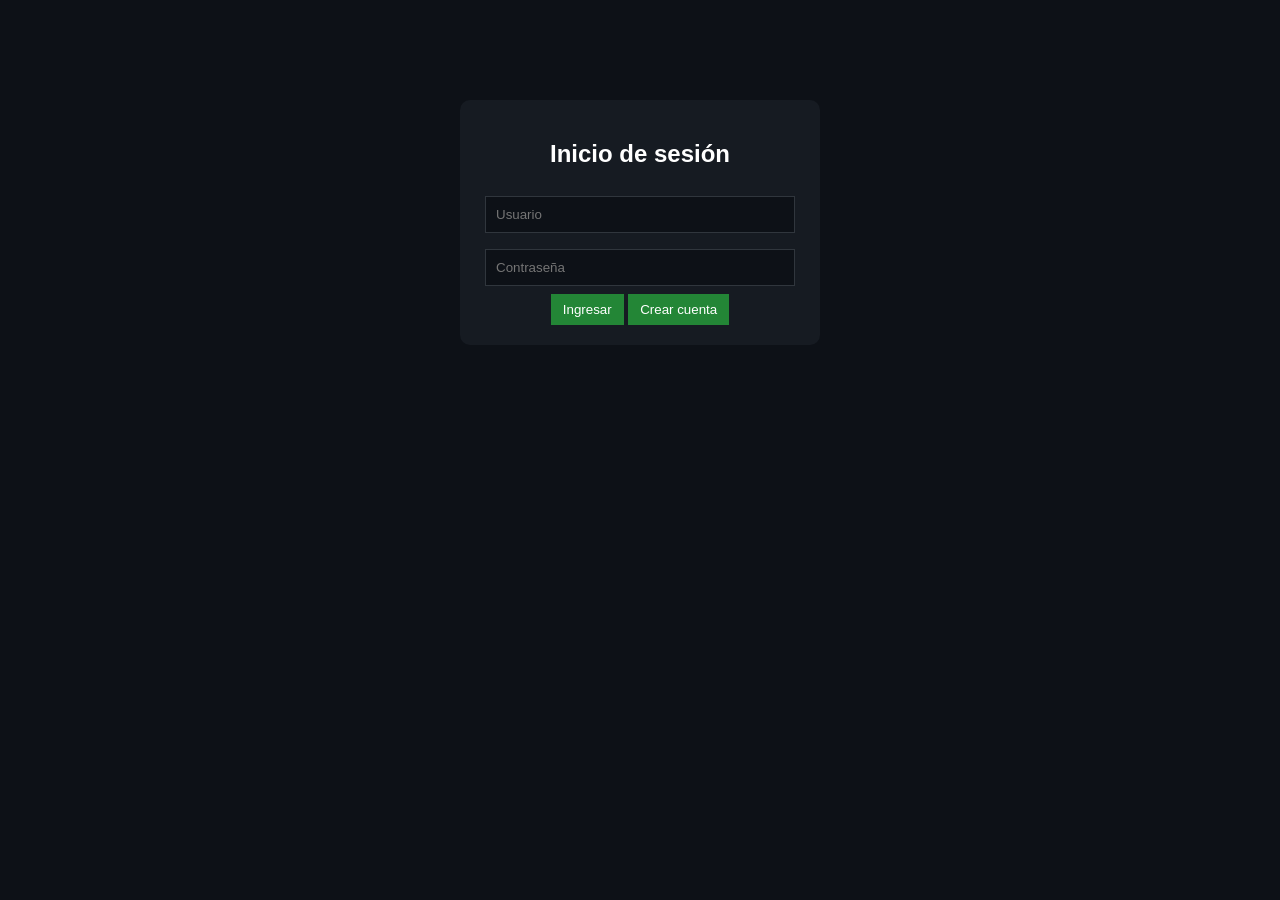
==== index.html @ fc1dac28 "actu7" ====
<!DOCTYPE html>
<html lang="es">
<head>
  <meta charset="UTF-8">
  <title>TechNova Services</title>
  <link rel="stylesheet" href="style.css">
</head>

<body>

<!-- LOGIN -->
<div id="loginBox" class="center-box">
  <h2>Inicio de sesión</h2>

  <input id="loginUser" placeholder="Usuario">
  <input id="loginPass" type="password" placeholder="Contraseña">

  <button onclick="login()">Ingresar</button>
  <button onclick="showRegister()">Crear cuenta</button>
</div>

<!-- REGISTER -->
<div id="registerBox" class="center-box hidden">
  <h2>Registro</h2>

  <input id="regUser" placeholder="Usuario">
  <input id="regPass" type="password" placeholder="Contraseña">

  <div>
    <button onclick="setRole('usuario')">Usuario</button>
    <button onclick="setRole('administrador')">Administrador</button>
  </div>

  <button onclick="register()">Registrarse</button>
  <button onclick="showLogin()">Volver</button>
</div>

<!-- APP -->
<div id="app" class="hidden">

  <!-- NAVBAR -->
  <div class="navbar">
    <div>TechNova Services</div>

    <div class="nav-buttons">
      <button onclick="showView('user')">Panel</button>
      <button onclick="logout()">Salir</button>
    </div>
  </div>

  <div class="content">

    <!-- USER PANEL -->
    <div id="userPanel" class="view hidden">
      <h2>Panel de Usuario</h2>

      <div class="grid">

        <div class="card">
          <h3>Agendar cita</h3>
          <input id="citaServicio" placeholder="Servicio">
          <input id="citaFecha" type="date">
          <button onclick="guardarCita()">Enviar</button>
        </div>

        <div class="card">
          <h3>Cotización</h3>
         <select id="cotServicio">
            <option value="Infraestructura Cloud">Infraestructura Cloud</option>
            <option value="Soporte Técnico">Soporte Técnico</option>
            <option value="Seguridad Informática">Seguridad Informática</option>
            <option value="Despliegue DevOps">Despliegue DevOps</option>
            <option value="Automatización de sistemas">Automatización de sistemas</option>
            </select>
          <button onclick="guardarCotizacion()">Enviar</button>
        </div>

        <div class="card full">
          <h3>Respuestas</h3>
          <div id="userResponses"></div>
        </div>

      </div>
    </div>

    <!-- ADMIN PANEL -->
    <div id="adminPanel" class="view hidden">

      <h2>Panel Administrador</h2>

      <h3>Usuarios</h3>
      <table>
        <thead>
          <tr>
            <th>Usuario</th>
            <th>Rol</th>
            <th>Acción</th>
          </tr>
        </thead>
        <tbody id="userTable"></tbody>
      </table>

      <h3>Citas</h3>
      <table>
        <tbody id="citaTable"></tbody>
      </table>

      <h3>Cotizaciones</h3>
      <table>
        <tbody id="cotTable"></tbody>
      </table>

    </div>

  </div>
</div>

<script src="app.js"></script>
</body>
</html>
---- style.css ----
body {
  margin: 0;
  font-family: Arial;
  background: #0d1117;
  color: white;
}

/* LOGIN */
.center-box {
  width: 320px;
  margin: 100px auto;
  background: #161b22;
  padding: 20px;
  border-radius: 10px;
  text-align: center;
}

input, textarea {
  width: 90%;
  padding: 10px;
  margin: 8px 0;
  background: #0d1117;
  border: 1px solid #30363d;
  color: white;
}

/* NAVBAR */
.navbar {
  display: flex;
  justify-content: space-between;
  padding: 15px;
  background: #161b22;
  border-bottom: 1px solid #30363d;
}

/* CONTENT */
.content {
  padding: 20px;
}

/* GRID */
.grid {
  display: grid;
  grid-template-columns: repeat(2, 1fr);
  gap: 20px;
}

.card {
  background: #161b22;
  padding: 20px;
  border-radius: 10px;
}

.card.full {
  grid-column: span 2;
}

/* TABLES */
table {
  width: 100%;
  border-collapse: collapse;
  margin-bottom: 20px;
  background: #161b22;
}

th, td {
  padding: 10px;
  border: 1px solid #30363d;
  text-align: center;
}

button {
  padding: 8px 12px;
  background: #238636;
  border: none;
  color: white;
  cursor: pointer;
}

button:hover {
  background: #2ea043;
}

.hidden {
  display: none;
}

@media (max-width: 768px) {

  .grid {
    grid-template-columns: 1fr;
  }

  .center-box {
    width: 90%;
    margin: 50px auto;
  }

  .navbar {
    flex-direction: column;
    text-align: center;
  }

  .nav-buttons {
    margin-top: 10px;
  }

  table {
    font-size: 12px;
  }

  th, td {
    padding: 6px;
  }

  button {
    width: 100%;
    margin-top: 5px;
  }

}
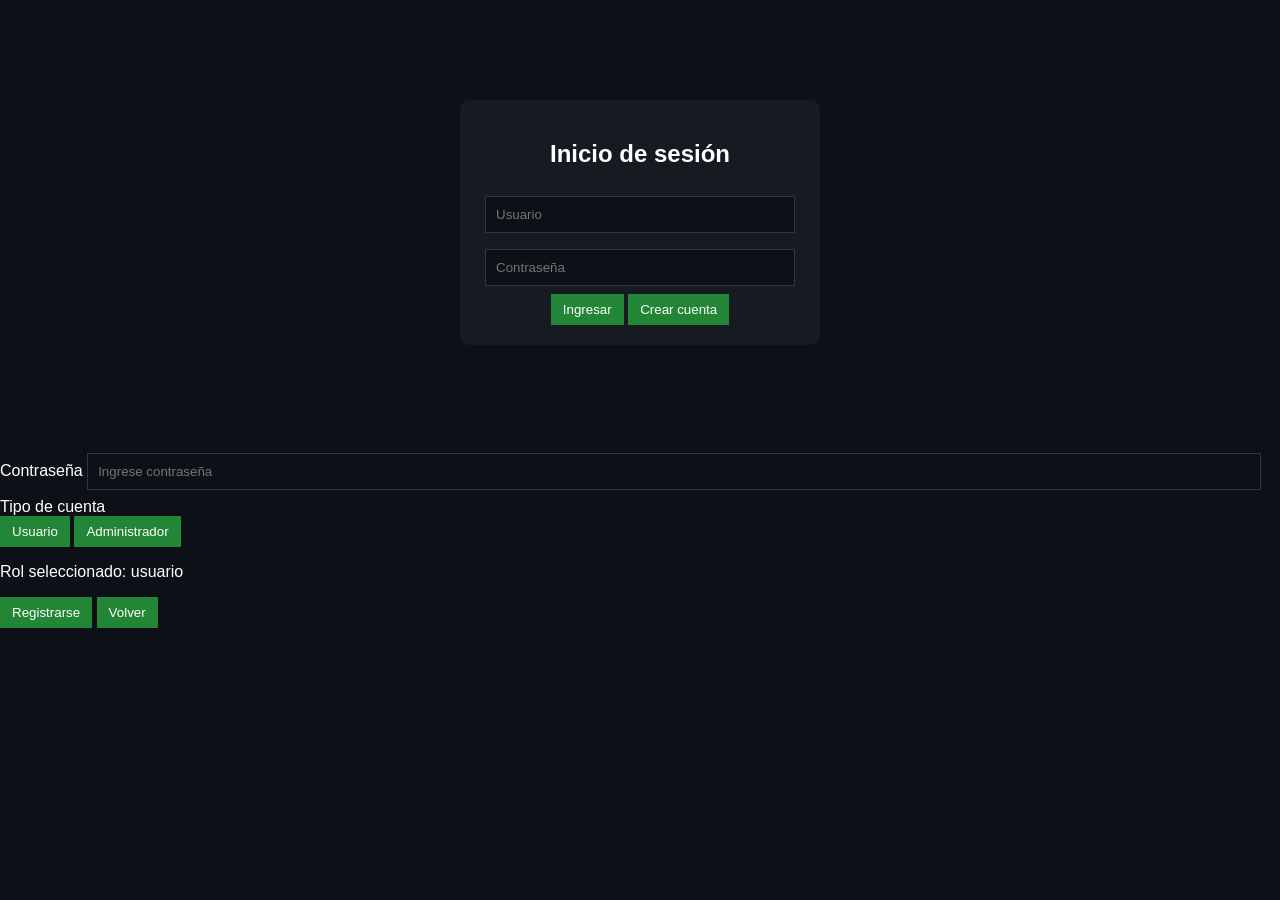
==== commit 010c76f3: "actu pagina" ====
--- a/index.html
+++ b/index.html
@@ -20,16 +20,20 @@
 </div>
 
 <!-- REGISTER -->
-<div id="registerBox" class="center-box hidden">
-  <h2>Registro</h2>
+<div class="form-group">
+    <label>Contraseña</label>
+    <input id="regPass" type="password" placeholder="Ingrese contraseña">
+  </div>
 
-  <input id="regUser" placeholder="Usuario">
-  <input id="regPass" type="password" placeholder="Contraseña">
+  <div class="form-group">
+    <label>Tipo de cuenta</label>
+    <div class="role-buttons">
+      <button type="button" onclick="setRole('usuario')">Usuario</button>
+      <button type="button" onclick="setRole('administrador')">Administrador</button>
+    </div>
+  </div>
 
-  <div>
-    <button onclick="setRole('usuario')">Usuario</button>
-    <button onclick="setRole('administrador')">Administrador</button>
-  </div>
+  <p id="roleSelected">Rol seleccionado: usuario</p>
 
   <button onclick="register()">Registrarse</button>
   <button onclick="showLogin()">Volver</button>
@@ -52,8 +56,8 @@
 
     <!-- USER PANEL -->
     <div id="userPanel" class="view hidden">
-      <h2>Panel de Usuario</h2>
-
+      <h2>Panel de Usuario2</h2>
+      
       <div class="grid">
 
         <div class="card">
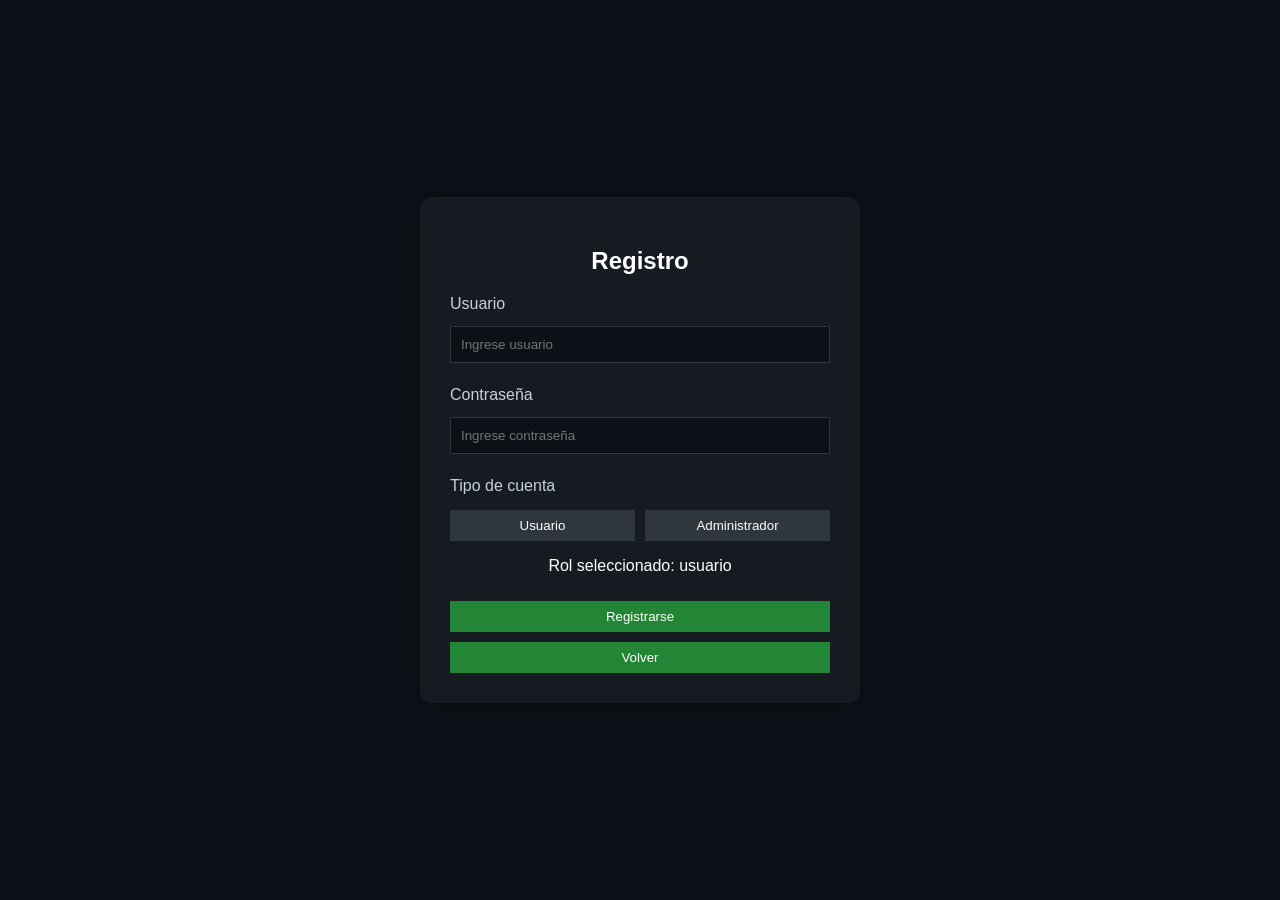
==== commit fa85b3c2: "actu pag2" ====
--- a/index.html
+++ b/index.html
@@ -19,26 +19,39 @@
   <button onclick="showRegister()">Crear cuenta</button>
 </div>
 
-<!-- REGISTER -->
-<div class="form-group">
-    <label>Contraseña</label>
-    <input id="regPass" type="password" placeholder="Ingrese contraseña">
+<div id="registerBox" class="auth-container hidden">
+
+  <div class="auth-card">
+
+    <h2>Registro</h2>
+
+    <div class="form-group">
+      <label>Usuario</label>
+      <input id="regUser" placeholder="Ingrese usuario">
+    </div>
+
+    <div class="form-group">
+      <label>Contraseña</label>
+      <input id="regPass" type="password" placeholder="Ingrese contraseña">
+    </div>
+
+    <div class="form-group">
+      <label>Tipo de cuenta</label>
+
+      <div class="role-buttons">
+        <button type="button" onclick="setRole('usuario')">Usuario</button>
+        <button type="button" onclick="setRole('administrador')">Administrador</button>
+      </div>
+    </div>
+
+    <p id="roleSelected">Rol seleccionado: usuario</p>
+
+    <button onclick="register()">Registrarse</button>
+    <button onclick="showLogin()">Volver</button>
+
   </div>
 
-  <div class="form-group">
-    <label>Tipo de cuenta</label>
-    <div class="role-buttons">
-      <button type="button" onclick="setRole('usuario')">Usuario</button>
-      <button type="button" onclick="setRole('administrador')">Administrador</button>
-    </div>
-  </div>
-
-  <p id="roleSelected">Rol seleccionado: usuario</p>
-
-  <button onclick="register()">Registrarse</button>
-  <button onclick="showLogin()">Volver</button>
 </div>
-
 <!-- APP -->
 <div id="app" class="hidden">
 
--- a/style.css
+++ b/style.css
@@ -118,4 +118,66 @@
     margin-top: 5px;
   }
 
+}
+
+.auth-container {
+  position: fixed;
+  top: 0;
+  left: 0;
+  width: 100%;
+  height: 100vh;
+
+  display: flex;
+  justify-content: center;
+  align-items: center;
+
+  background: #0d1117;
+}
+
+.auth-card {
+  width: 380px;
+  background: #161b22;
+  padding: 30px;
+  border-radius: 12px;
+  box-shadow: 0 0 20px rgba(0,0,0,0.4);
+  text-align: center;
+}
+
+.auth-card h2 {
+  margin-bottom: 20px;
+}
+
+.auth-card input {
+  width: 100%;
+  box-sizing: border-box;
+}
+
+.form-group {
+  margin-bottom: 15px;
+  text-align: left;
+}
+
+.form-group label {
+  display: block;
+  margin-bottom: 5px;
+  color: #c9d1d9;
+}
+
+.role-buttons {
+  display: flex;
+  gap: 10px;
+}
+
+.role-buttons button {
+  flex: 1;
+  background: #30363d;
+}
+
+.role-buttons button:hover {
+  background: #238636;
+}
+
+.auth-card button {
+  width: 100%;
+  margin-top: 10px;
 }
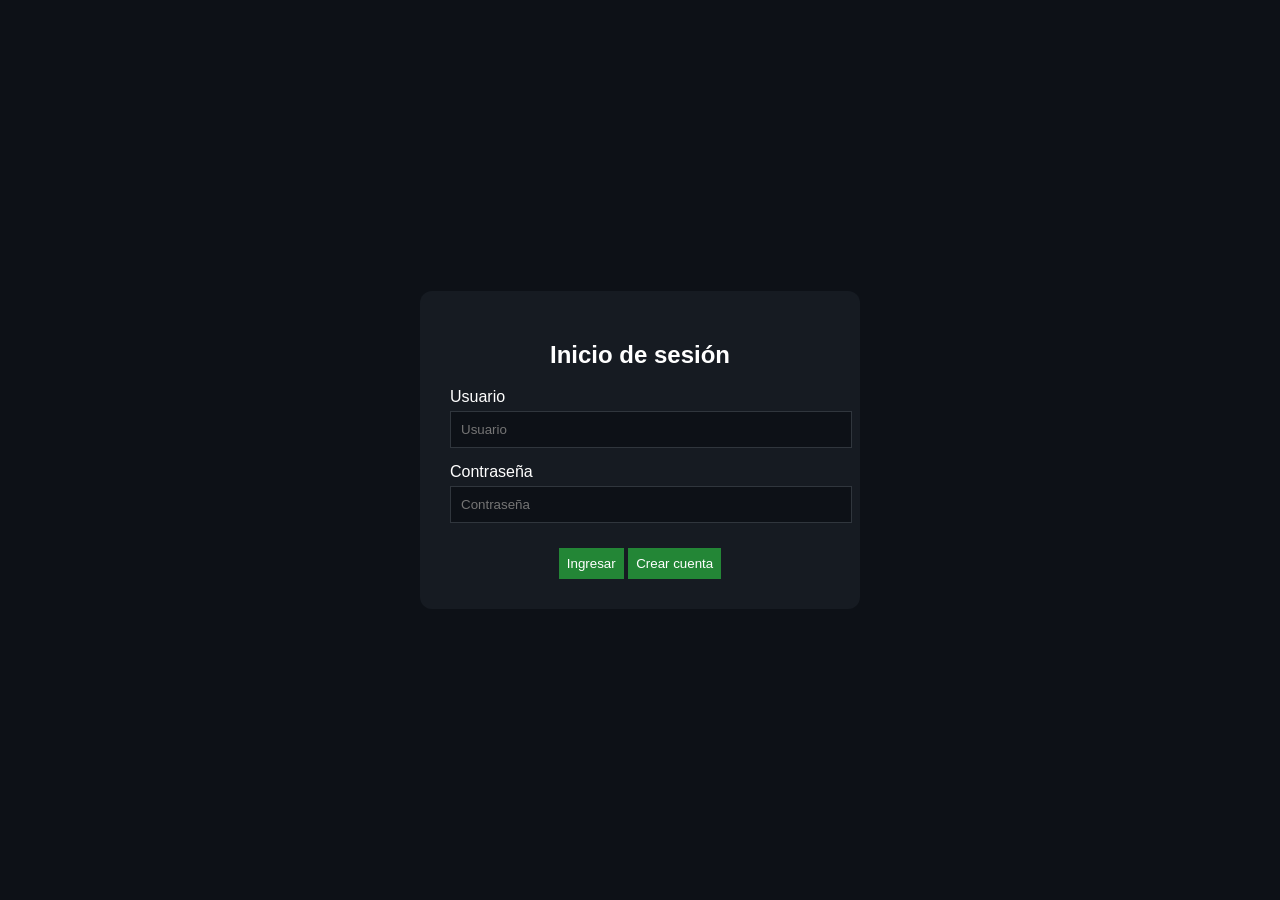
==== commit 42d4891e: "pag5" ====
--- a/index.html
+++ b/index.html
@@ -9,30 +9,41 @@
 <body>
 
 <!-- LOGIN -->
-<div id="loginBox" class="center-box">
-  <h2>Inicio de sesión</h2>
+<div id="loginBox" class="auth-container">
+  <div class="auth-card">
 
-  <input id="loginUser" placeholder="Usuario">
-  <input id="loginPass" type="password" placeholder="Contraseña">
+    <h2>Inicio de sesión</h2>
 
-  <button onclick="login()">Ingresar</button>
-  <button onclick="showRegister()">Crear cuenta</button>
+    <div class="form-group">
+      <label>Usuario</label>
+      <input id="loginUser" placeholder="Usuario">
+    </div>
+
+    <div class="form-group">
+      <label>Contraseña</label>
+      <input id="loginPass" type="password" placeholder="Contraseña">
+    </div>
+
+    <button onclick="login()">Ingresar</button>
+    <button onclick="showRegister()">Crear cuenta</button>
+
+  </div>
 </div>
 
+<!-- REGISTER -->
 <div id="registerBox" class="auth-container hidden">
-
   <div class="auth-card">
 
     <h2>Registro</h2>
 
     <div class="form-group">
       <label>Usuario</label>
-      <input id="regUser" placeholder="Ingrese usuario">
+      <input id="regUser" placeholder="Usuario">
     </div>
 
     <div class="form-group">
       <label>Contraseña</label>
-      <input id="regPass" type="password" placeholder="Ingrese contraseña">
+      <input id="regPass" type="password" placeholder="Contraseña">
     </div>
 
     <div class="form-group">
@@ -50,27 +61,26 @@
     <button onclick="showLogin()">Volver</button>
 
   </div>
+</div>
 
-</div>
 <!-- APP -->
 <div id="app" class="hidden">
 
-  <!-- NAVBAR -->
   <div class="navbar">
     <div>TechNova Services</div>
 
     <div class="nav-buttons">
-      <button onclick="showView('user')">Panel</button>
+      <button onclick="showView()">Panel</button>
       <button onclick="logout()">Salir</button>
     </div>
   </div>
 
   <div class="content">
 
-    <!-- USER PANEL -->
+    <!-- USER -->
     <div id="userPanel" class="view hidden">
-      <h2>Panel de Usuario2</h2>
-      
+      <h2>Panel de Usuario</h2>
+
       <div class="grid">
 
         <div class="card">
@@ -82,13 +92,15 @@
 
         <div class="card">
           <h3>Cotización</h3>
-         <select id="cotServicio">
-            <option value="Infraestructura Cloud">Infraestructura Cloud</option>
-            <option value="Soporte Técnico">Soporte Técnico</option>
-            <option value="Seguridad Informática">Seguridad Informática</option>
-            <option value="Despliegue DevOps">Despliegue DevOps</option>
-            <option value="Automatización de sistemas">Automatización de sistemas</option>
-            </select>
+
+          <select id="cotServicio">
+            <option>Infraestructura Cloud</option>
+            <option>Soporte Técnico</option>
+            <option>Seguridad Informática</option>
+            <option>DevOps</option>
+          </select>
+
+          <input id="cotDetalle" placeholder="Detalle">
           <button onclick="guardarCotizacion()">Enviar</button>
         </div>
 
@@ -100,20 +112,12 @@
       </div>
     </div>
 
-    <!-- ADMIN PANEL -->
+    <!-- ADMIN -->
     <div id="adminPanel" class="view hidden">
-
       <h2>Panel Administrador</h2>
 
       <h3>Usuarios</h3>
       <table>
-        <thead>
-          <tr>
-            <th>Usuario</th>
-            <th>Rol</th>
-            <th>Acción</th>
-          </tr>
-        </thead>
         <tbody id="userTable"></tbody>
       </table>
 
--- a/style.css
+++ b/style.css
@@ -5,32 +5,61 @@
   color: white;
 }
 
-/* LOGIN */
-.center-box {
-  width: 320px;
-  margin: 100px auto;
+/* LOGIN / REGISTER */
+.auth-container {
+  position: fixed;
+  inset: 0;
+  display: flex;
+  justify-content: center;
+  align-items: center;
+  background: #0d1117;
+}
+
+.auth-card {
+  width: 380px;
   background: #161b22;
-  padding: 20px;
-  border-radius: 10px;
+  padding: 30px;
+  border-radius: 12px;
   text-align: center;
 }
 
-input, textarea {
-  width: 90%;
+.form-group {
+  margin-bottom: 15px;
+  text-align: left;
+}
+
+.form-group label {
+  display: block;
+  margin-bottom: 5px;
+}
+
+input, select {
+  width: 100%;
   padding: 10px;
-  margin: 8px 0;
   background: #0d1117;
   border: 1px solid #30363d;
   color: white;
 }
 
-/* NAVBAR */
+.role-buttons {
+  display: flex;
+  gap: 10px;
+}
+
+.role-buttons button {
+  flex: 1;
+  background: #30363d;
+  color: white;
+  border: none;
+  padding: 8px;
+}
+
+/* NAV */
 .navbar {
   display: flex;
   justify-content: space-between;
   padding: 15px;
   background: #161b22;
-  border-bottom: 1px solid #30363d;
 }
 
 /* CONTENT */
@@ -38,7 +67,6 @@
   padding: 20px;
 }
 
-/* GRID */
 .grid {
   display: grid;
   grid-template-columns: repeat(2, 1fr);
@@ -55,129 +83,21 @@
   grid-column: span 2;
 }
 
-/* TABLES */
+/* TABLE */
 table {
   width: 100%;
-  border-collapse: collapse;
+  background: #161b22;
   margin-bottom: 20px;
-  background: #161b22;
-}
-
-th, td {
-  padding: 10px;
-  border: 1px solid #30363d;
-  text-align: center;
-}
-
-button {
-  padding: 8px 12px;
-  background: #238636;
-  border: none;
-  color: white;
-  cursor: pointer;
-}
-
-button:hover {
-  background: #2ea043;
 }
 
 .hidden {
   display: none;
 }
 
-@media (max-width: 768px) {
-
-  .grid {
-    grid-template-columns: 1fr;
-  }
-
-  .center-box {
-    width: 90%;
-    margin: 50px auto;
-  }
-
-  .navbar {
-    flex-direction: column;
-    text-align: center;
-  }
-
-  .nav-buttons {
-    margin-top: 10px;
-  }
-
-  table {
-    font-size: 12px;
-  }
-
-  th, td {
-    padding: 6px;
-  }
-
-  button {
-    width: 100%;
-    margin-top: 5px;
-  }
-
-}
-
-.auth-container {
-  position: fixed;
-  top: 0;
-  left: 0;
-  width: 100%;
-  height: 100vh;
-
-  display: flex;
-  justify-content: center;
-  align-items: center;
-
-  background: #0d1117;
-}
-
-.auth-card {
-  width: 380px;
-  background: #161b22;
-  padding: 30px;
-  border-radius: 12px;
-  box-shadow: 0 0 20px rgba(0,0,0,0.4);
-  text-align: center;
-}
-
-.auth-card h2 {
-  margin-bottom: 20px;
-}
-
-.auth-card input {
-  width: 100%;
-  box-sizing: border-box;
-}
-
-.form-group {
-  margin-bottom: 15px;
-  text-align: left;
-}
-
-.form-group label {
-  display: block;
-  margin-bottom: 5px;
-  color: #c9d1d9;
-}
-
-.role-buttons {
-  display: flex;
-  gap: 10px;
-}
-
-.role-buttons button {
-  flex: 1;
-  background: #30363d;
-}
-
-.role-buttons button:hover {
+button {
+  margin-top: 10px;
+  padding: 8px;
   background: #238636;
-}
-
-.auth-card button {
-  width: 100%;
-  margin-top: 10px;
+  border: none;
+  color: white;
 }
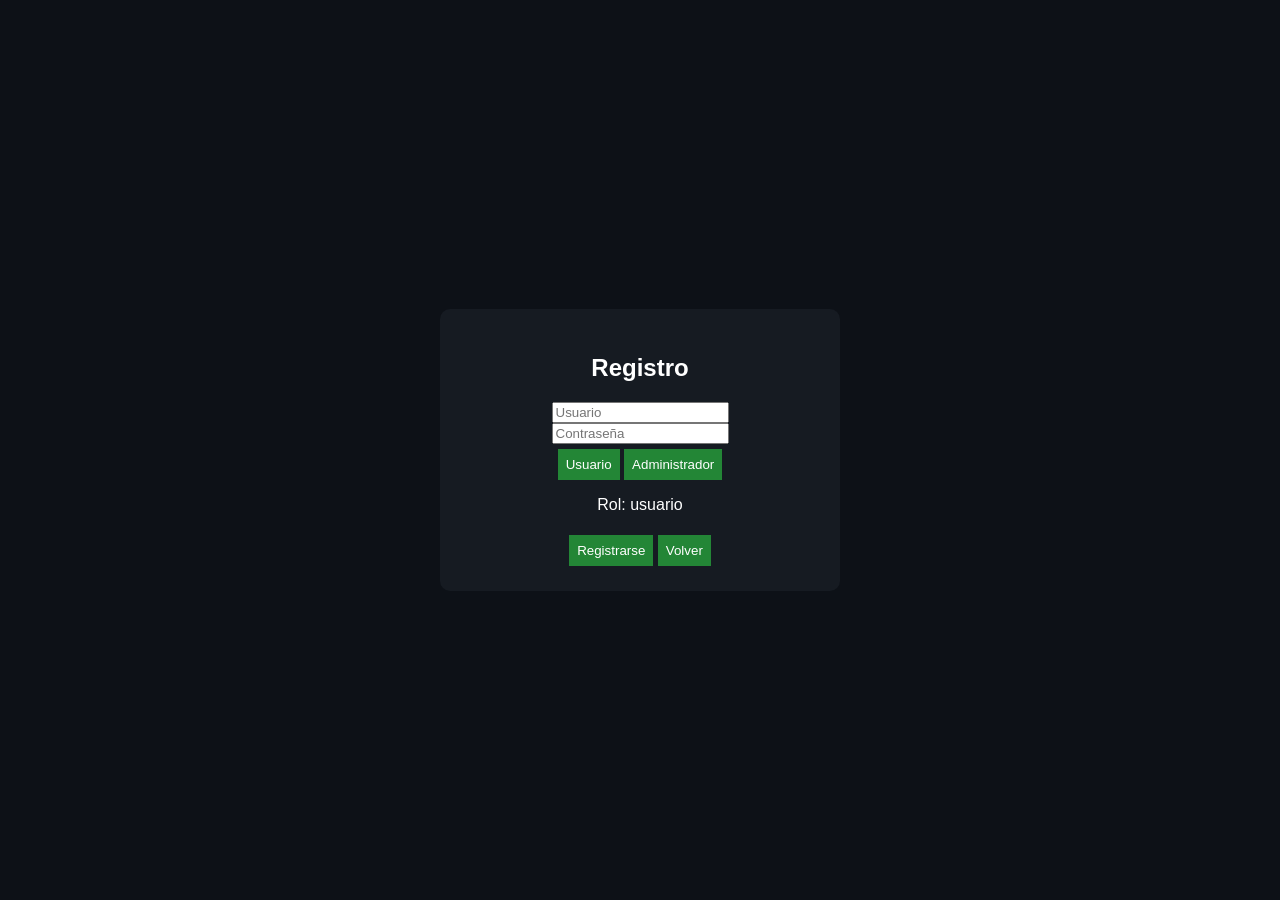
==== commit 214192a0: "actu pag7" ====
--- a/index.html
+++ b/index.html
@@ -14,15 +14,8 @@
 
     <h2>Inicio de sesión</h2>
 
-    <div class="form-group">
-      <label>Usuario</label>
-      <input id="loginUser" placeholder="Usuario">
-    </div>
-
-    <div class="form-group">
-      <label>Contraseña</label>
-      <input id="loginPass" type="password" placeholder="Contraseña">
-    </div>
+    <input id="loginUser" placeholder="Usuario">
+    <input id="loginPass" type="password" placeholder="Contraseña">
 
     <button onclick="login()">Ingresar</button>
     <button onclick="showRegister()">Crear cuenta</button>
@@ -36,26 +29,15 @@
 
     <h2>Registro</h2>
 
-    <div class="form-group">
-      <label>Usuario</label>
-      <input id="regUser" placeholder="Usuario">
+    <input id="regUser" placeholder="Usuario">
+    <input id="regPass" type="password" placeholder="Contraseña">
+
+    <div class="role-buttons">
+      <button onclick="setRole('usuario')">Usuario</button>
+      <button onclick="setRole('administrador')">Administrador</button>
     </div>
 
-    <div class="form-group">
-      <label>Contraseña</label>
-      <input id="regPass" type="password" placeholder="Contraseña">
-    </div>
-
-    <div class="form-group">
-      <label>Tipo de cuenta</label>
-
-      <div class="role-buttons">
-        <button type="button" onclick="setRole('usuario')">Usuario</button>
-        <button type="button" onclick="setRole('administrador')">Administrador</button>
-      </div>
-    </div>
-
-    <p id="roleSelected">Rol seleccionado: usuario</p>
+    <p id="roleSelected">Rol: usuario</p>
 
     <button onclick="register()">Registrarse</button>
     <button onclick="showLogin()">Volver</button>
@@ -66,11 +48,14 @@
 <!-- APP -->
 <div id="app" class="hidden">
 
+  <!-- NAV -->
   <div class="navbar">
     <div>TechNova Services</div>
 
-    <div class="nav-buttons">
-      <button onclick="showView()">Panel</button>
+    <div>
+      <button onclick="showPanel('user')">Usuario</button>
+      <button onclick="showPanel('admin')">Admin</button>
+      <button onclick="showPanel('monitor')">Monitor</button>
       <button onclick="logout()">Salir</button>
     </div>
   </div>
@@ -78,15 +63,28 @@
   <div class="content">
 
     <!-- USER -->
-    <div id="userPanel" class="view hidden">
-      <h2>Panel de Usuario</h2>
+    <div id="userPanel" class="panel hidden">
+
+      <h2>Panel Usuario</h2>
 
       <div class="grid">
 
         <div class="card">
           <h3>Agendar cita</h3>
-          <input id="citaServicio" placeholder="Servicio">
+
+          <input id="citaNombre" placeholder="Nombre">
+          <input id="citaEmail" placeholder="Correo">
+          <input id="citaTelefono" placeholder="Teléfono">
+
+          <select id="citaServicio">
+            <option>Soporte Técnico</option>
+            <option>Infraestructura Cloud</option>
+            <option>DevOps</option>
+            <option>Seguridad</option>
+          </select>
+
           <input id="citaFecha" type="date">
+
           <button onclick="guardarCita()">Enviar</button>
         </div>
 
@@ -94,13 +92,14 @@
           <h3>Cotización</h3>
 
           <select id="cotServicio">
+            <option>Soporte Técnico</option>
             <option>Infraestructura Cloud</option>
-            <option>Soporte Técnico</option>
-            <option>Seguridad Informática</option>
             <option>DevOps</option>
+            <option>Seguridad</option>
           </select>
 
           <input id="cotDetalle" placeholder="Detalle">
+
           <button onclick="guardarCotizacion()">Enviar</button>
         </div>
 
@@ -113,13 +112,9 @@
     </div>
 
     <!-- ADMIN -->
-    <div id="adminPanel" class="view hidden">
+    <div id="adminPanel" class="panel hidden">
+
       <h2>Panel Administrador</h2>
-
-      <h3>Usuarios</h3>
-      <table>
-        <tbody id="userTable"></tbody>
-      </table>
 
       <h3>Citas</h3>
       <table>
@@ -133,6 +128,18 @@
 
     </div>
 
+    <!-- MONITOR -->
+    <div id="monitorPanel" class="panel hidden">
+
+      <h2>Monitor del Sistema</h2>
+
+      <div class="card">
+        <h3>Actividad de usuarios</h3>
+        <canvas id="chart" width="400"></canvas>
+      </div>
+
+    </div>
+
   </div>
 </div>
 
--- a/style.css
+++ b/style.css
@@ -5,99 +5,59 @@
   color: white;
 }
 
-/* LOGIN / REGISTER */
+.hidden { display:none; }
+
+/* LOGIN */
 .auth-container {
   position: fixed;
   inset: 0;
-  display: flex;
-  justify-content: center;
-  align-items: center;
-  background: #0d1117;
+  display:flex;
+  justify-content:center;
+  align-items:center;
 }
 
 .auth-card {
-  width: 380px;
-  background: #161b22;
-  padding: 30px;
-  border-radius: 12px;
-  text-align: center;
-}
-
-.form-group {
-  margin-bottom: 15px;
-  text-align: left;
-}
-
-.form-group label {
-  display: block;
-  margin-bottom: 5px;
-}
-
-input, select {
-  width: 100%;
-  padding: 10px;
-  background: #0d1117;
-  border: 1px solid #30363d;
-  color: white;
-}
-
-.role-buttons {
-  display: flex;
-  gap: 10px;
-}
-
-.role-buttons button {
-  flex: 1;
-  background: #30363d;
-  color: white;
-  border: none;
-  padding: 8px;
+  width: 350px;
+  background:#161b22;
+  padding:25px;
+  border-radius:10px;
+  text-align:center;
 }
 
 /* NAV */
 .navbar {
-  display: flex;
-  justify-content: space-between;
-  padding: 15px;
-  background: #161b22;
+  display:flex;
+  justify-content:space-between;
+  padding:15px;
+  background:#161b22;
 }
 
-/* CONTENT */
-.content {
-  padding: 20px;
-}
-
+/* GRID */
 .grid {
-  display: grid;
-  grid-template-columns: repeat(2, 1fr);
-  gap: 20px;
+  display:grid;
+  grid-template-columns:repeat(2,1fr);
+  gap:20px;
 }
 
 .card {
-  background: #161b22;
-  padding: 20px;
-  border-radius: 10px;
+  background:#161b22;
+  padding:15px;
+  border-radius:10px;
 }
 
-.card.full {
-  grid-column: span 2;
-}
+.card.full { grid-column: span 2; }
 
 /* TABLE */
 table {
-  width: 100%;
-  background: #161b22;
-  margin-bottom: 20px;
-}
-
-.hidden {
-  display: none;
+  width:100%;
+  background:#161b22;
+  margin-bottom:20px;
 }
 
 button {
-  margin-top: 10px;
-  padding: 8px;
-  background: #238636;
-  border: none;
-  color: white;
+  background:#238636;
+  color:white;
+  border:none;
+  padding:8px;
+  margin-top:5px;
 }
